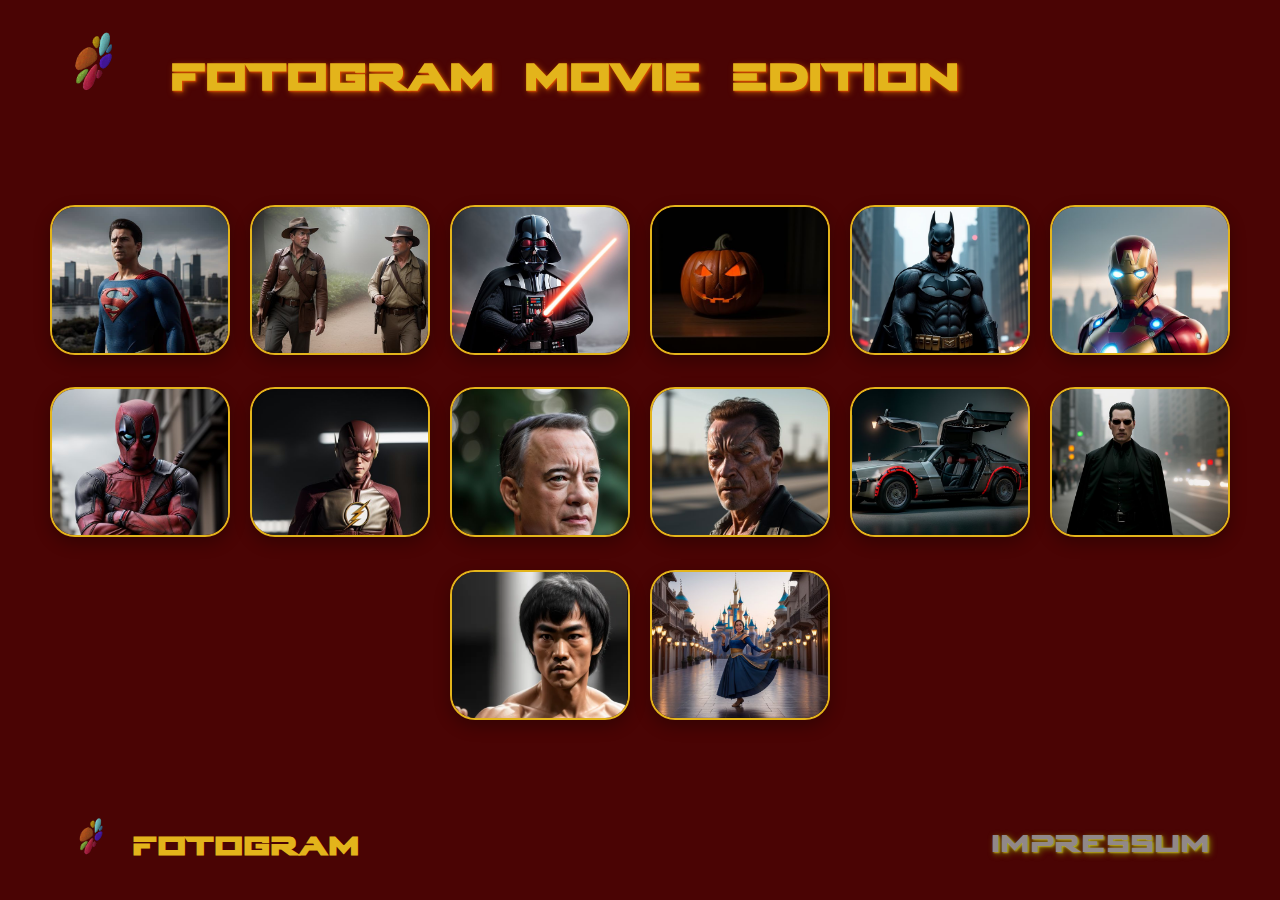
==== index.html @ 65155d18 "Initial commit" ====
<!DOCTYPE html>
<html lang="de">

<head>
    <meta charset="UTF-8">
    <meta http-equiv="X-UA-Compatible" content="IE=edge">
    <meta name="viewport" content="width=device-width, initial-scale=1.0">
    <title>Fotogram Movie Editon</title>
    <link rel="stylesheet" href="style.css">
    <link rel="icon" href="img/flash.svg" type="image/svg+xml">
</head>

<body onload="initPage()">
    <div id="wrapper">

        <div class="main">
            <div id="header_content"></div><!-- test -->


            <div id="rendered_images" class="rendered_images"></div><!-- Container for rendered Images -->


            <div id="footer"></div><!-- test -->
        </div>


    </div>
    <div id="overlay_content"></div> <!-- Container for Overlay -->

    <script src="templates.js"></script>
    <script src="script.js"></script>
</body>


</html>
---- style.css ----
@font-face {
    font-family: 'Terminator Genisys';
    src: url('./fonts/TerminatorGenisys.woff2') format('woff2');
    font-weight: normal;
    font-style: normal;
    font-display: swap;
}

@font-face {
    font-family: 'Star Jedi Logo DoubleLine2';
    src: url('./fonts/StarJediLogoDoubleLine2.woff2') format('woff2');
    font-weight: normal;
    font-style: normal;
    font-display: swap;
}

* {
    box-sizing: border-box;
}

body {
    height: 100vh;
    margin: 0;
    padding: 0;
    display: flex;
    align-items: center;
    justify-content: center;
    flex-direction: column;
    background: #4a0404;
    background-position: center;
}

#wrapper {
    height: 100%;
    flex: 1;
}

/* Style from overlay all over the Screen */
.overlay_style {
    position: fixed;
    inset: 0;
    background: rgba(0, 0, 0, 0.8);
    display: flex;
    justify-content: center;
    align-items: center;
}

.main {
    width: 100%;
    max-width: 1920px;
    height: 100%;
    display: flex;
    flex-wrap: wrap;
    padding: 0 40px;
    justify-content: center;
}

/* Header  */

#header_content {
    display: flex;
    align-items: center;
    justify-content: flex-start;
    padding: 0px 20px 0;
    width: 100%;
    margin-bottom: auto;
}

#header_logo {
    cursor: pointer;
    width: 80px;
    height: 80px;
}

#title_text {
    font-family: 'Terminator Genisys';
    font-size: 54px;
    margin-left: 30px;
    color: rgb(227, 180, 27);
    text-shadow:
        1px 1px 2px rgba(255, 80, 0, 0.7),
        2px 2px 6px rgba(255, 140, 0, 0.5);
}

/* Container for the arrays img */
.rendered_images {
    display: flex;
    flex-wrap: wrap;
    justify-content: center;     /* zentriert alle .single_img */
    align-items: flex-start;
    gap: 20px;                   /* gleichmäßiger Abstand */
    margin-top: 40px;
    padding: 0;                  /* ← kein Padding-Shift mehr */
}


.single_img {
    width: 180px;                /* feste Breite */
    height: 150px;               /* feste Höhe */
    object-fit: cover;           /* Bild wird nicht verzerrt */
    display: block;
    border-radius: 8px;
  
}



.rendered_images img {
    cursor: pointer;
    width: 100%;
    height: 100%;
    object-fit: cover;
    object-position: top;
    margin-bottom: 10px;
    border-radius: 25px;
    box-shadow: 0 6px 16px rgba(0, 0, 0, 0.3);
    transition: transform 250ms ease, box-shadow 1s ease;
    border: 2px solid rgb(227, 180, 27);
}

.rendered_images img:hover {
    transform: rotateY(25deg) scale(1.1);
    box-shadow: 0 12px 24px rgba(0, 0, 0, 0.692);
}

/* Style for Box who are the Images inside */
.overlay_inner {
    position: fixed;
    top: 5%;
    left: 50%;
    transform: translateX(-50%);
    width: 500px;
    height: 570px;
    align-items: center;
    justify-content: flex-start;
    padding: 0 10px;
    background-image: url(img/bg_fotos.JPG);
    background-size: cover;
    background-position: center;
    border-radius: 25px;
    box-shadow: 0 8px 24px rgba(0, 0, 0, 0.5);
}

.overlay_inner p {
    font-size: 40px;
    color: #eb9c13;
    margin: 0;
    margin-bottom: 30px;
}

/* IMG big */
.img_rendered_overlay {
    cursor: pointer;
    width: 100%;
    border-radius: 25px;
    height: 400px;
    max-width: 500px;
    object-fit: cover;
    object-position: top;
    border: 5px solid transparent;
    box-sizing: border-box;
    transition: border 0.2s ease;
}

.img_big_btn {
    width: 50px;
    height: 50px;
}

.btn_big_render {
    display: flex;
    width: 100%;
    gap: 25px;
    justify-content: center;
    align-items: center;
}
/* Here you are the Btn left right and the counter number  */
.counter_img_content {
    display: flex;
    flex-direction: column;
    padding: 0 20px;
    justify-content: center;
    align-items: center;
}
/* Font-Size for number in Counter */
.counter_img_content span {
    font-family: 'Terminator Genisys';
}

/* BTN styele for Flash */
.btn_click {
    cursor: pointer;
    background-color: transparent;
    border: none;
    transition: all 250ms ease;

}

.btn_click:hover {
    cursor: pointer;
    background-color: yellow;
    border-radius: 25px;
}

/* footer */

#footer {
    width: 100%;
    margin-top: auto;
}

#footer_content {
    margin-top: auto;
    display: flex;
    width: 100%;
    flex-wrap: wrap;
    justify-content: space-between;
    align-items: center;
    padding: 20px 30px;
    gap: 12px;
}

#footer_logo {
    width: 50px;
    height: 50px;
}

#footer_title_text {
    font-family: 'Terminator Genisys';
    font-size: 38px;
    flex: 1;
    color: rgb(227, 180, 27);
}

.link_footer a {
    cursor: pointer;
    color: rgb(145, 136, 136);
    text-decoration: none;
    font-size: 36px;
    font-family: 'Terminator Genisys', sans-serif;
    text-shadow:
        1px 1px 2px rgba(220, 217, 45, 0.7),
        2px 2px 6px rgba(190, 240, 7, 0.5);
    transition: all 250ms ease-in-out;
}

.link_footer a:hover {
    font-size: 40px;
    color: rgb(33, 33, 29);
    text-shadow:
        0 0 5px rgba(231, 238, 31, 0.9),
        0 0 15px rgba(209, 212, 21, 0.6),
        1px 1px 2px rgba(220, 217, 45, 0.7),
        2px 2px 6px rgba(190, 240, 7, 0.5);
}

/* For hidden the Overlay */
.d_none {
    display: none;
}

/* Media Quaries */

@media(max-width:720px) {
    #footer_content {
        flex-direction: column;
    }
}

@media(max-width:600px) {
    .main {
        padding: 0;
    }

    #title_text {
      /*   padding-right: 25px; */
        font-size: 40px;
        margin:0;
    }

    #header_content {
        text-align: center;
        flex-direction: column;
    }

    .overlay_inner {
        width: 400px;
    }
}

@media(max-width:450px) {
    .overlay_inner {
        width: 280px;
    }

    #impressum {
        width: 200px
    }
    .rendered_images {
      
        padding: 0 15px;
    }
}
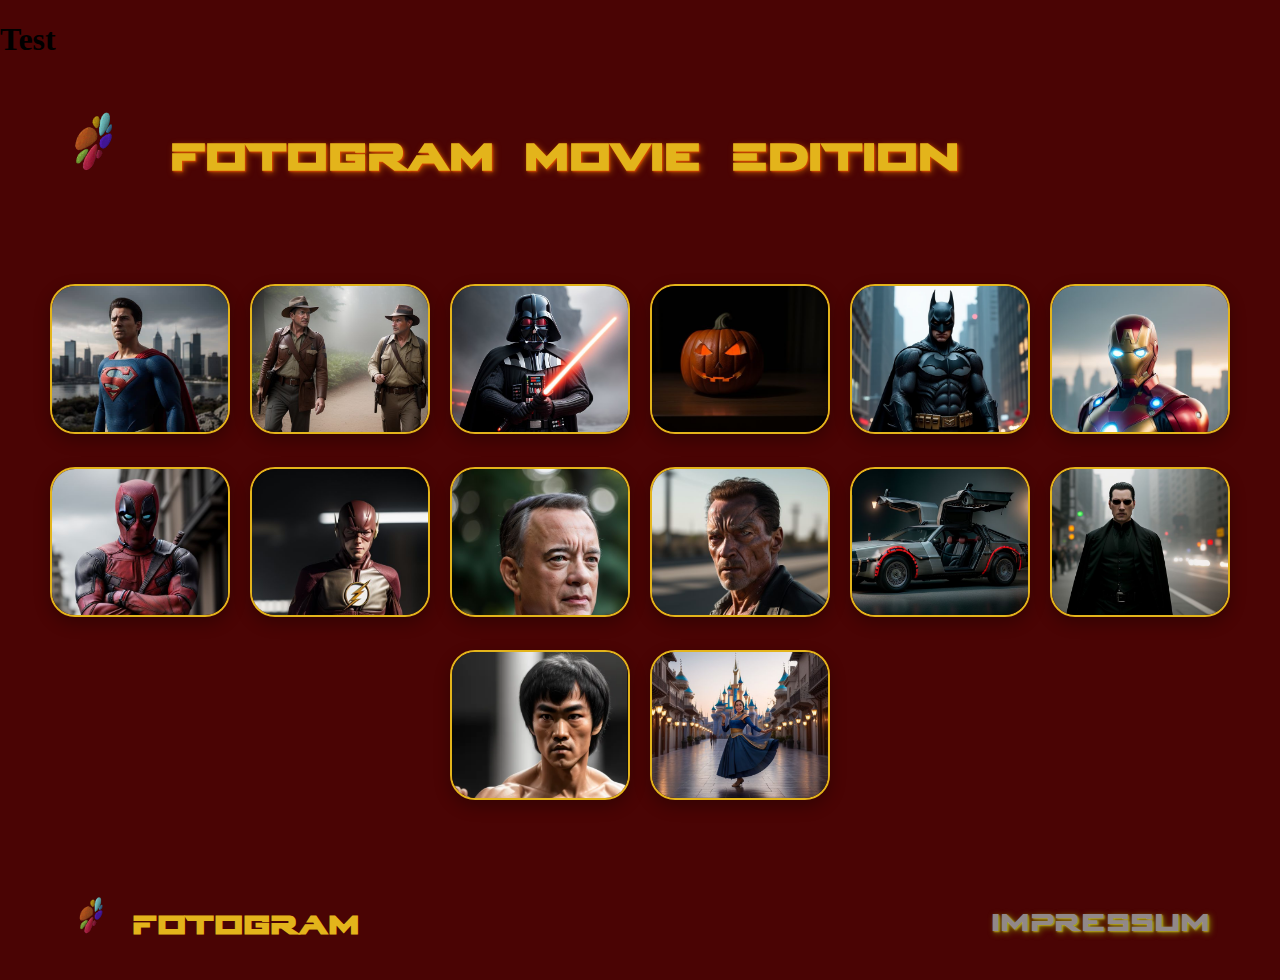
==== commit 77bf2852: "Added headline" ====
--- a/index.html
+++ b/index.html
@@ -12,7 +12,7 @@
 
 <body onload="initPage()">
     <div id="wrapper">
-
+ <h1>Test</h1>
         <div class="main">
             <div id="header_content"></div><!-- test -->
 
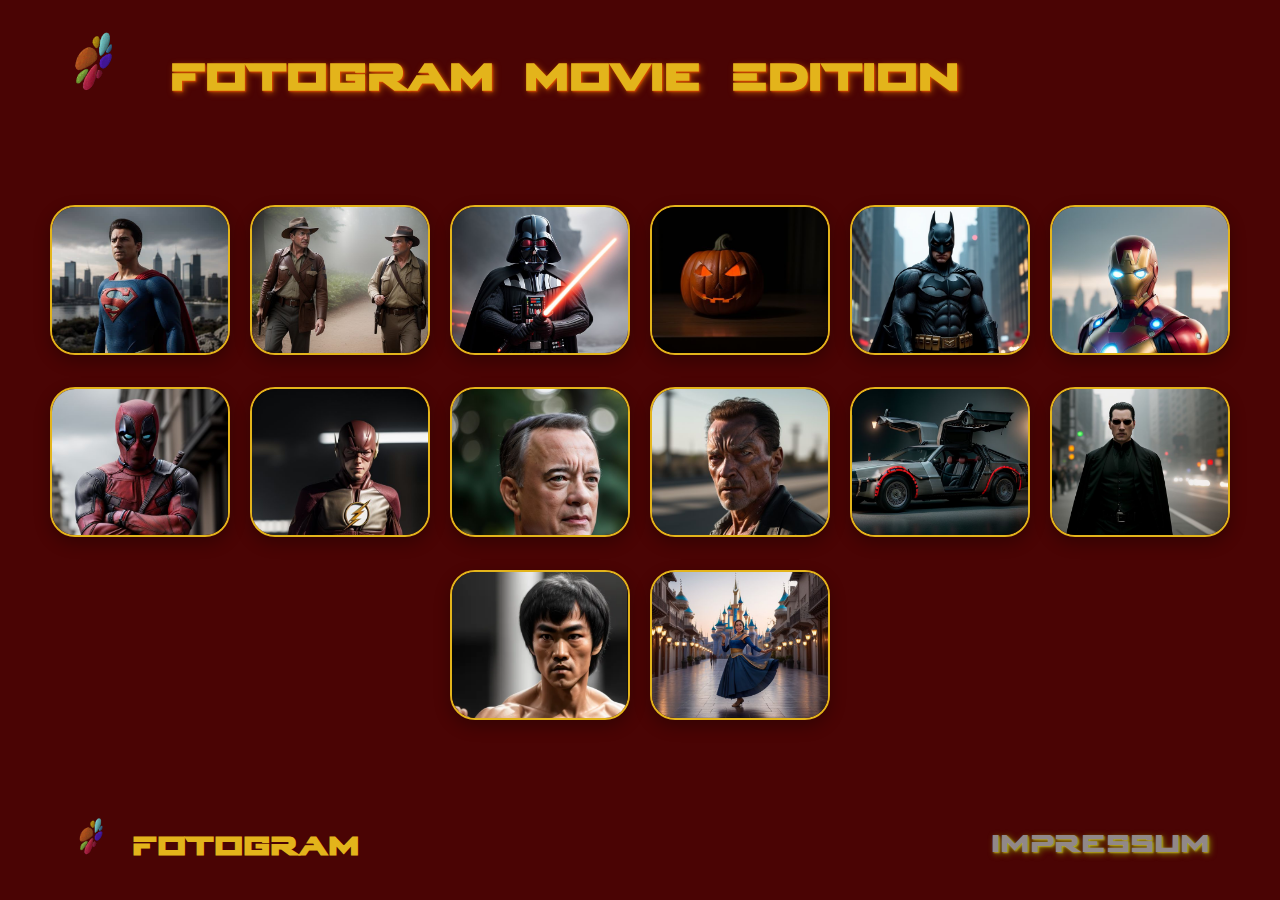
==== commit 332bfa55: "Update index.html delete h1" ====
--- a/index.html
+++ b/index.html
@@ -12,7 +12,7 @@
 
 <body onload="initPage()">
     <div id="wrapper">
- <h1>Test</h1>
+ 
         <div class="main">
             <div id="header_content"></div><!-- test -->
 
@@ -32,4 +32,4 @@
 </body>
 
 
-</html>+</html>
